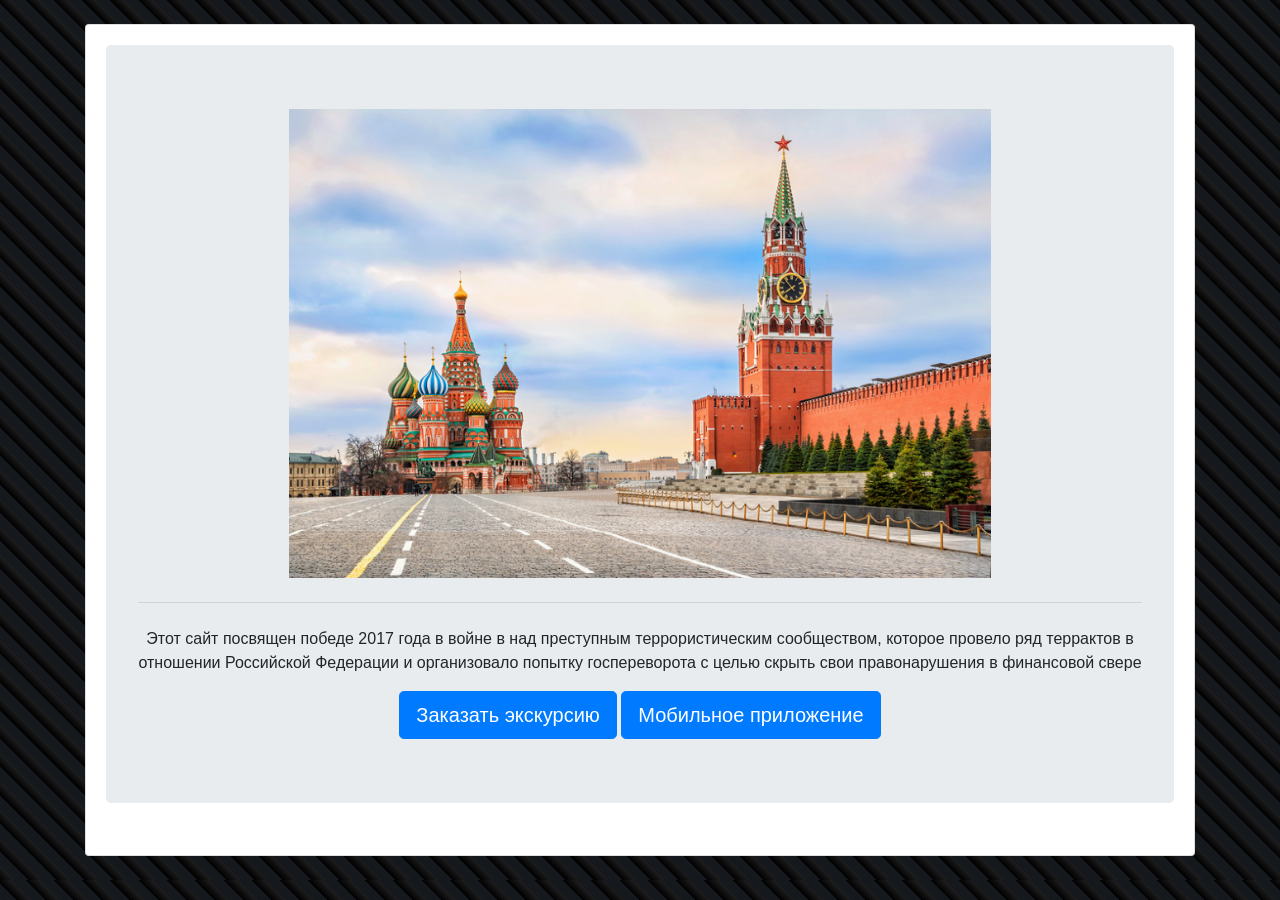
==== index.html @ d3153c94 "Initial commit Initial" ====
<!DOCTYPE html>
<html lang="ru">
    <head>
        <meta charset="UTF-8" />
        <title>Сайт - музей победы 2017 года</title>

        <!-- Icons -->

        <!-- Favicon -->
        <link rel="shortcut icon" href="./meta/favicon.ico" />

       

        <!-- Android Chrome -->
        <link rel="icon" type="image/png" sizes="192x192" href="./meta/android-icon-192x192.png" />
        <link rel="icon" type="image/png" sizes="32x32" href="./meta/favicon-32x32.png" />
        <link rel="icon" type="image/png" sizes="96x96" href="./meta/favicon-96x96.png" />
        <link rel="icon" type="image/png" sizes="16x16" href="./meta/favicon-16x16.png" />

        <!-- Square Windows tiles -->
        <meta name="msapplication-square70x70logo" content="./meta/ms-icon-70x70.png" />
        <meta name="msapplication-square144x144logo" content="./meta/ms-icon-144x144.png" />
        <meta name="msapplication-square150x150logo" content="./meta/ms-icon-150x150.png" />
        <meta name="msapplication-square310x310logo" content="./meta/ms-icon-310x310.png" />

        <!-- Rectangular Windows tile -->
        <meta name="msapplication-wide310x150logo" content="./meta/ms-icon-310x150.png" />

        <!-- Web App Manifest -->
        <link rel="manifest" href="./meta/site.webmanifest" />

        <!-- Windows tile theme color -->
        <meta name="msapplication-TileColor" content="#da532c" />
        <meta name="msapplication-TileImage" content="./meta/ms-icon-144x144.png" />
        <meta name="msapplication-config" content="./meta/browserconfig.config" />

        <!-- Android theme color -->
        <meta name="theme-color" content="#ffffff" />
        <link rel="mask-icon" href="./meta/safari-pinned-tab.svg" color="#ffa500" />

        <!-- END Icons -->

        <script async src="https://www.googletagmanager.com/gtag/js?id=UA-144023646-1"></script>
        <script>
            window.dataLayer = window.dataLayer || [];
            function gtag() {
                dataLayer.push(arguments);
            }
            gtag("js", new Date());
            gtag("config", "UA-144023646-1");
        </script>
        <meta property="og:title" content="Catch in 60 seconds project" />
        <meta property="og:image" content="https://repository-images.githubusercontent.com/194445383/571a9000-9cd0-11e9-9a72-2faf76647a01" />
        <link href="https://stackpath.bootstrapcdn.com/bootstrap/4.3.1/css/bootstrap.min.css" rel="stylesheet" integrity="sha384-ggOyR0iXCbMQv3Xipma34MD+dH/1fQ784/j6cY/iJTQUOhcWr7x9JvoRxT2MZw1T" crossorigin="anonymous" />

        <style>
            .jumbotron {
                text-align: center;
            }

            .logo {
                max-width: 70%;
            }

            body {
                background: repeating-linear-gradient(45deg, #000000, #1e1e1e 10px, #15191d 10px, #15191d 20px);
            }

            .card-text:nth-of-type(2)::before {
                display: inline-block;
                content: "Supported in:";
                margin-right: 0.5em;
            }

            .btn.btn-success {
                color: #ffffff;
                background-color: hotpink;
                border-color: hotpink;
            }

            .btn.btn-success:hover,
            .btn.btn-success:focus,
            .btn.btn-success:active,
            .btn.btn-success.active {
                color: #ffffff;
                background-color: deeppink;
                border-color: deeppink;
            }
        </style>
    </head>
    <body>
        <div class="container">
            <br />

            <div class="card">
                <div class="card-body">
                    <div class="jumbotron">
                        <img src="./meta/main_picture.jpg" alt="Сайт музей о победе 2017 года" class="logo" />
                        <hr class="my-4" />
                        <p>
                            Этот сайт посвящен победе 2017 года в войне в над преступным террористическим сообществом, которое провело
                            ряд террактов в отношении Российской Федерации и организовало попытку госпереворота с целью скрыть 
                            свои правонарушения в финансовой свере                            
                        </p>
                        <a class="btn btn-primary btn-lg" href="mailto:mike.yasnev@yandex.ru" role="button">Заказать экскурсию</a>
                        <a class="btn btn-primary btn-lg" href="https://github.com/Metroxe/one-html-page-challenge" role="button">Мобильное приложение</a>
                        
                    </div>
                    
                </div>
            </div>
        </div>
        <br />       
    </body>
</html>
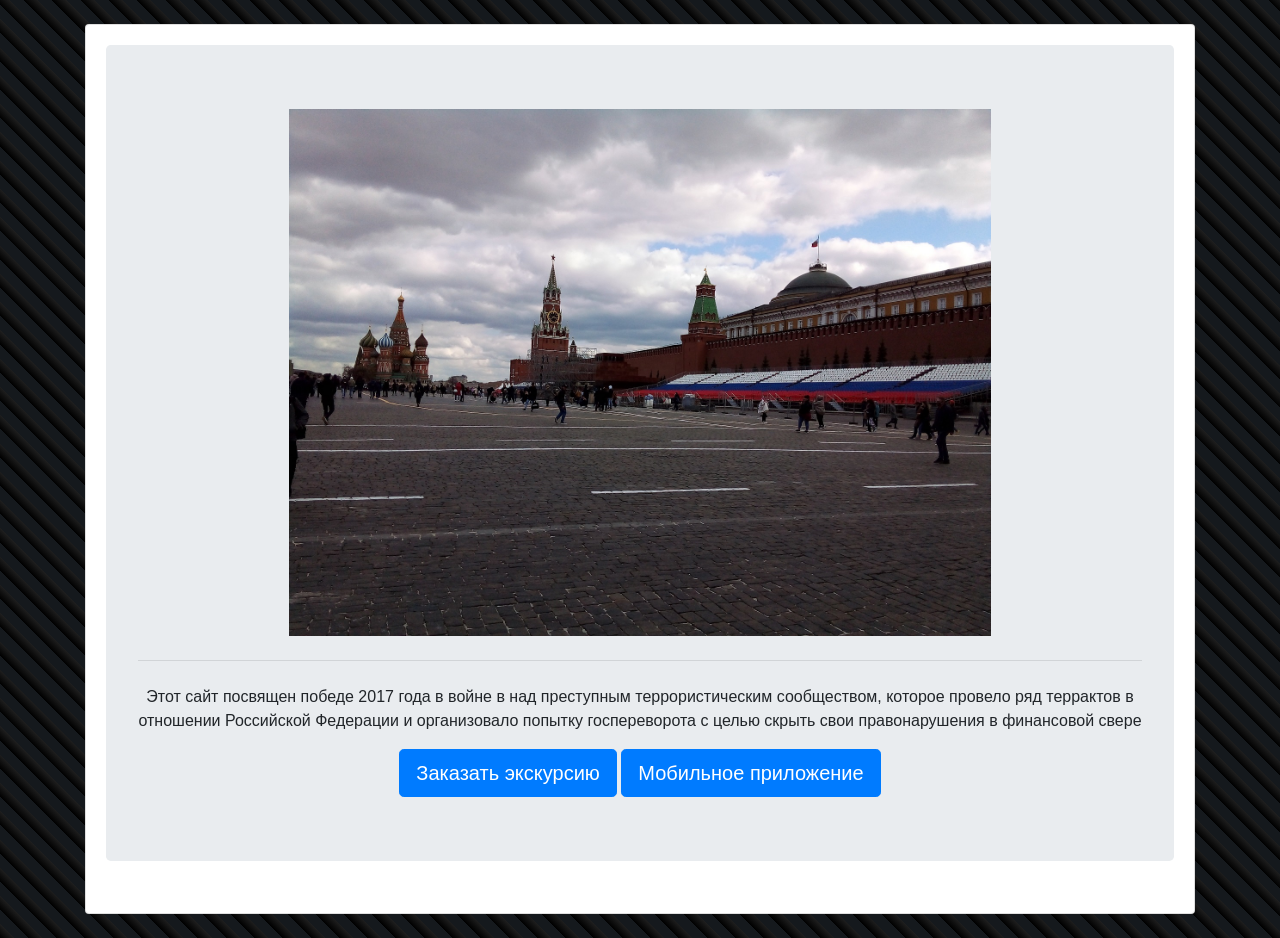
==== commit 930e1b9a: "main page" ====
--- a/index.html
+++ b/index.html
@@ -8,8 +8,6 @@
 
         <!-- Favicon -->
         <link rel="shortcut icon" href="./meta/favicon.ico" />
-
-       
 
         <!-- Android Chrome -->
         <link rel="icon" type="image/png" sizes="192x192" href="./meta/android-icon-192x192.png" />
@@ -95,7 +93,7 @@
             <div class="card">
                 <div class="card-body">
                     <div class="jumbotron">
-                        <img src="./meta/main_picture.jpg" alt="Сайт музей о победе 2017 года" class="logo" />
+                        <img src="./meta/main_photo_web.jpg" alt="Сайт музей о победе 2017 года" class="logo" />
                         <hr class="my-4" />
                         <p>
                             Этот сайт посвящен победе 2017 года в войне в над преступным террористическим сообществом, которое провело
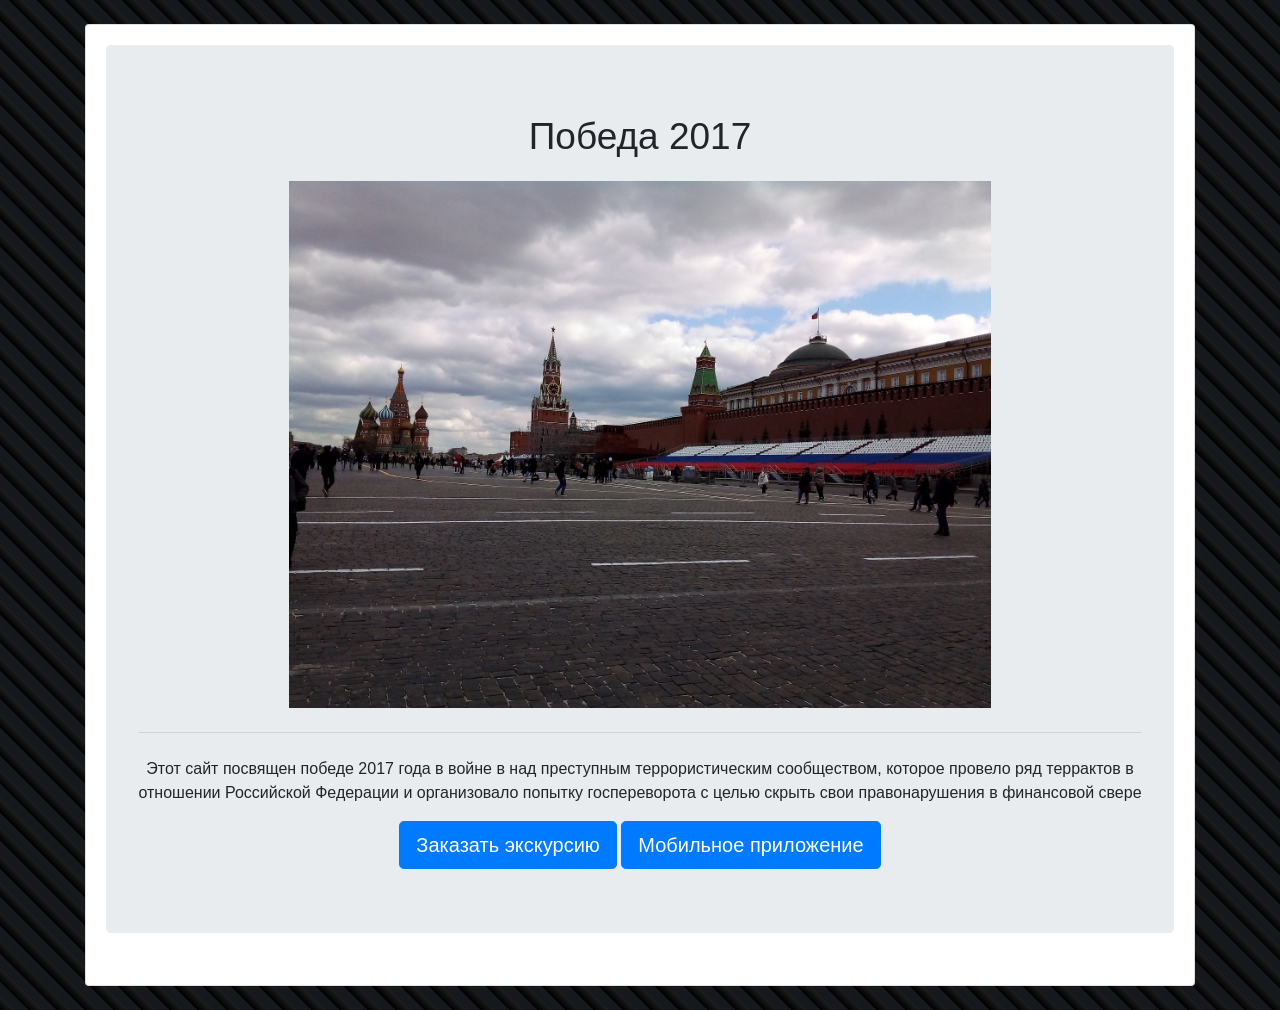
==== commit 88b1e986: "main page style update" ====
--- a/index.html
+++ b/index.html
@@ -56,6 +56,10 @@
                 text-align: center;
             }
 
+            .web_page_title {
+                font-size: 37px;
+            }
+
             .logo {
                 max-width: 70%;
             }
@@ -93,6 +97,9 @@
             <div class="card">
                 <div class="card-body">
                     <div class="jumbotron">
+                        <p class="web_page_title">
+                            Победа 2017                            
+                        </p>
                         <img src="./meta/main_photo_web.jpg" alt="Сайт музей о победе 2017 года" class="logo" />
                         <hr class="my-4" />
                         <p>
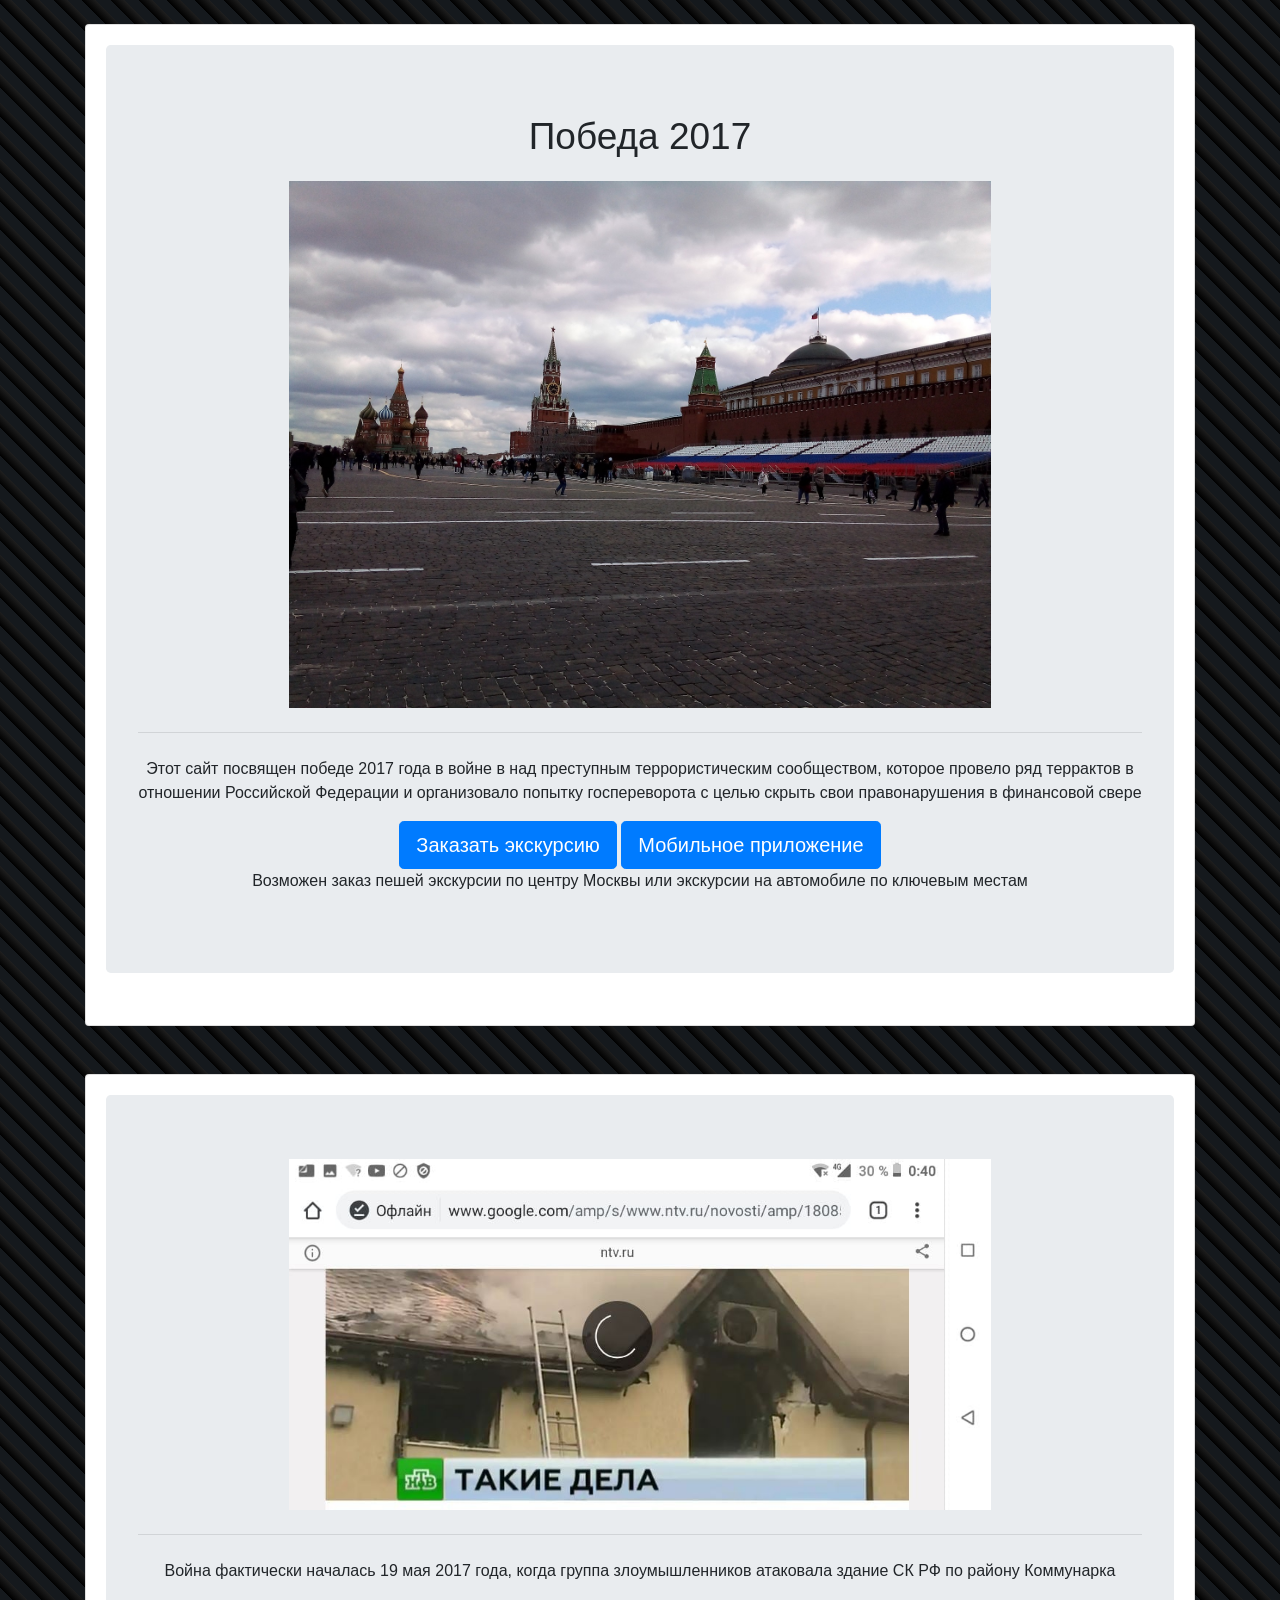
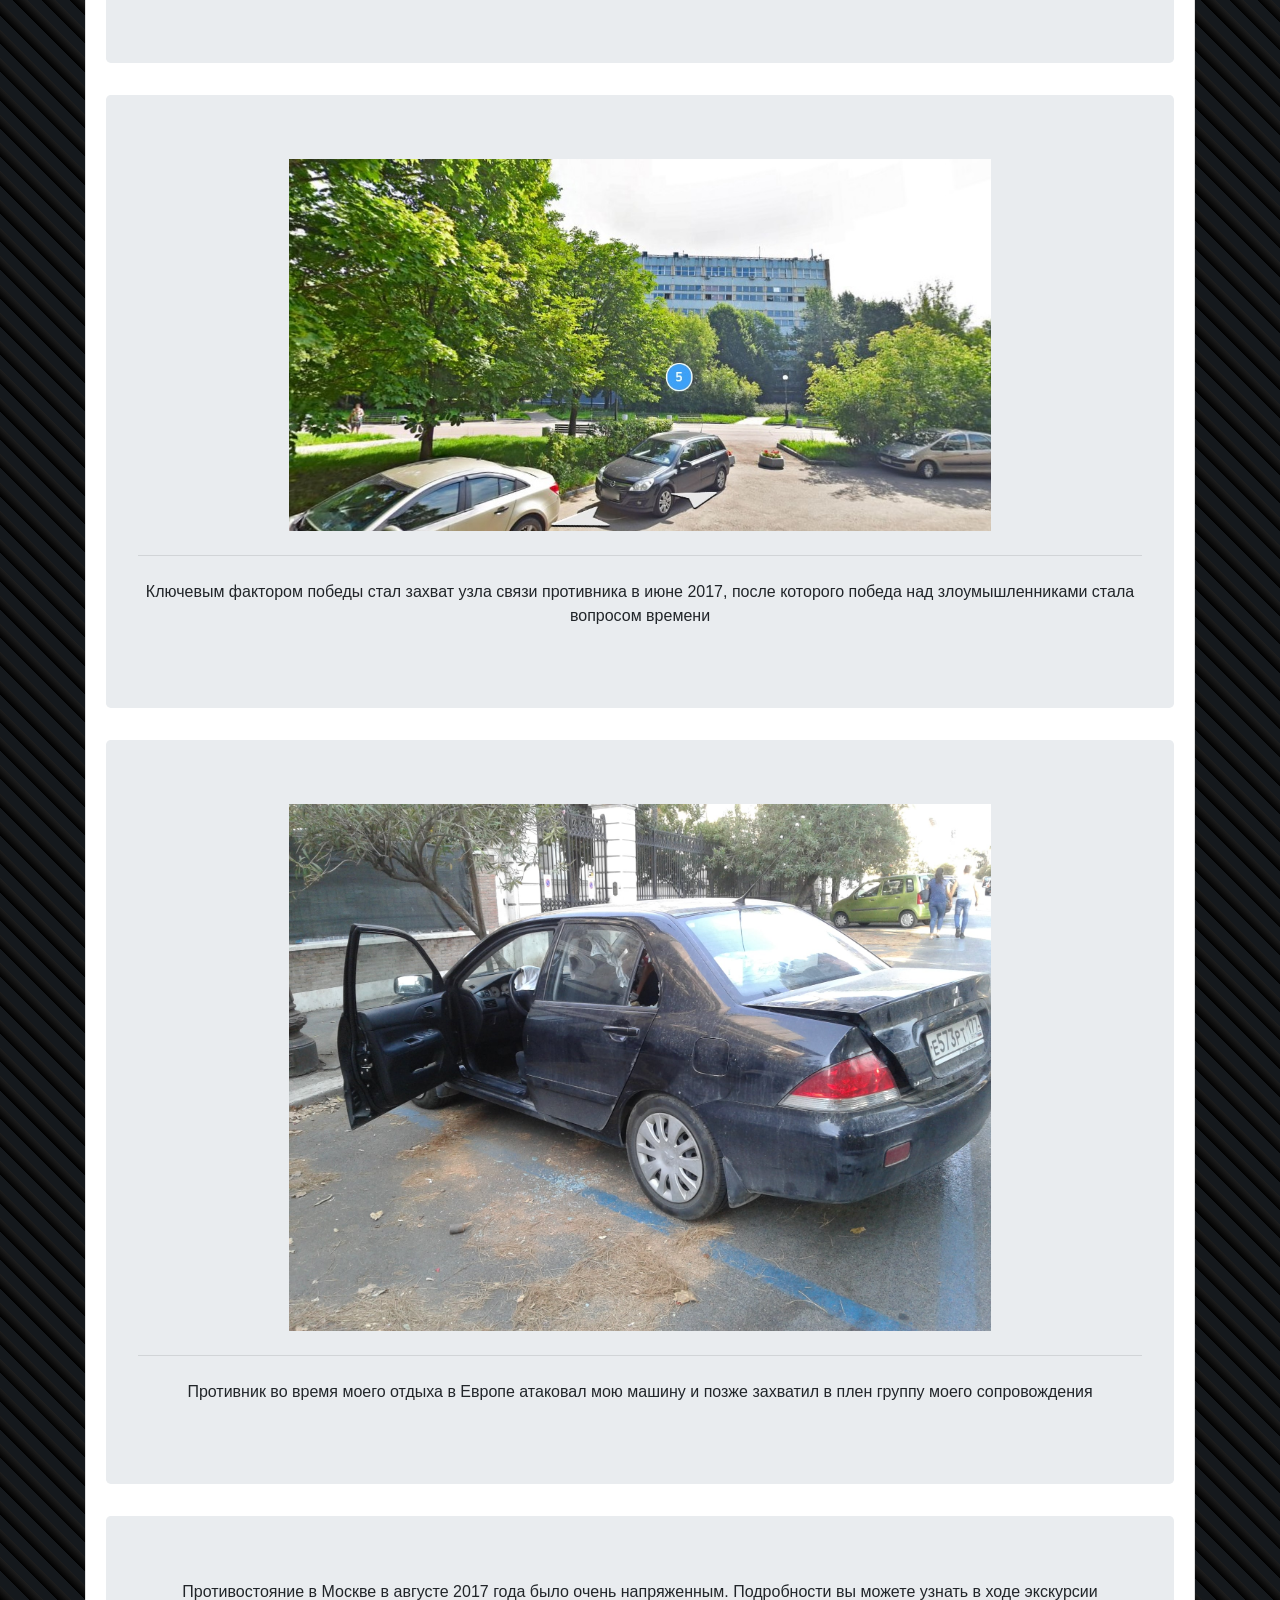
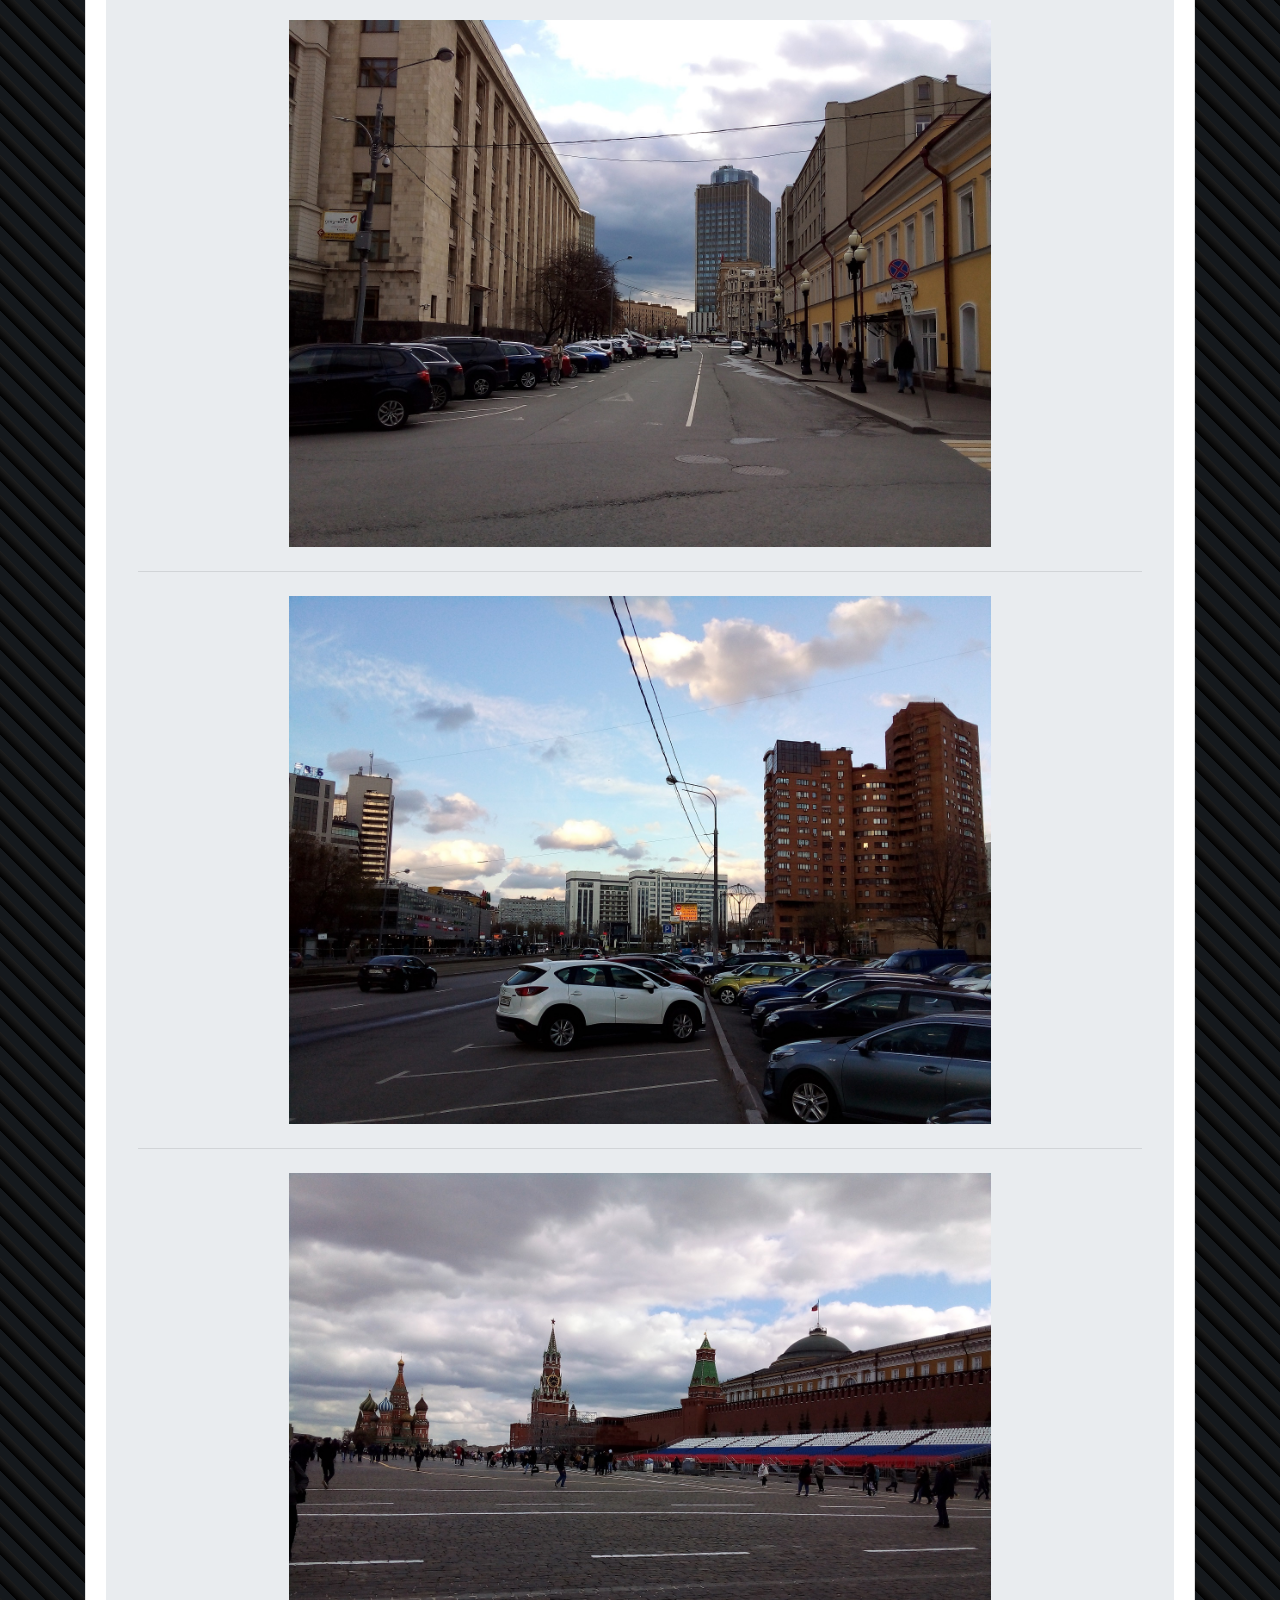
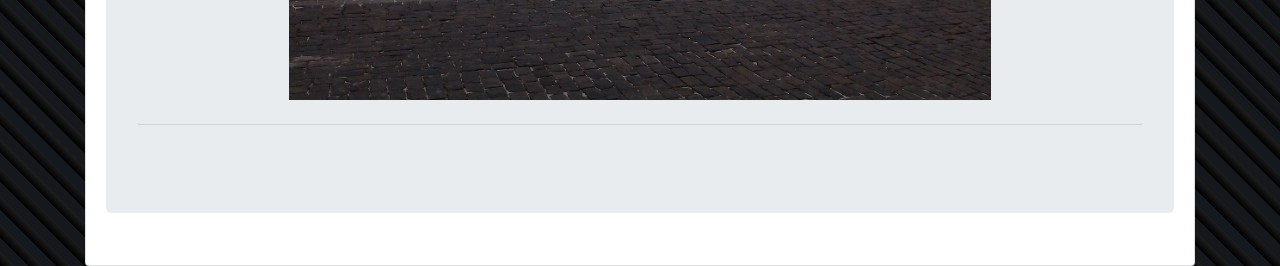
==== commit 4a0a14fc: "main build main build" ====
--- a/index.html
+++ b/index.html
@@ -109,12 +109,56 @@
                         </p>
                         <a class="btn btn-primary btn-lg" href="mailto:mike.yasnev@yandex.ru" role="button">Заказать экскурсию</a>
                         <a class="btn btn-primary btn-lg" href="https://github.com/Metroxe/one-html-page-challenge" role="button">Мобильное приложение</a>
-                        
+                        <p>
+                            Возможен заказ пешей экскурсии по центру Москвы или экскурсии на автомобиле по ключевым местам                           
+                        </p>
                     </div>
                     
                 </div>
             </div>
         </div>
-        <br />       
+        <br />     
+        <div class="container">
+            <br />
+            <div class="card">
+                <div class="card-body">
+                    <div class="jumbotron">                        
+                        <img src="./meta/kommunarka_photo.jpg" alt="Терракт в Коммунарке" class="logo" />
+                        <hr class="my-4" />
+                        <p>
+                            Война фактически началась 19 мая 2017 года, когда группа злоумышленников атаковала здание 
+                            СК РФ по району Коммунарка                            
+                        </p>                                 
+                    </div> 
+                    <div class="jumbotron">                        
+                        <img src="./meta/mgts_photo.jpg" alt="Захват узла связи противника" class="logo" />
+                        <hr class="my-4" />
+                        <p>
+                            Ключевым фактором победы стал захват узла связи противника в июне 2017, после которого победа
+                            над злоумышленниками стала вопросом времени                           
+                        </p>                                 
+                    </div> 
+                    <div class="jumbotron">                        
+                        <img src="./meta/car_photo.jpg" alt="Атака машины" class="logo" />
+                        <hr class="my-4" />
+                        <p>
+                            Противник во время моего отдыха в Европе атаковал мою машину и позже захватил в плен группу моего сопровождения
+                        </p>                                 
+                    </div>
+                    <div class="jumbotron">                        
+                        <p>
+                            Противостояние в Москве в августе 2017 года было очень напряженным. Подробности вы можете узнать в ходе экскурсии
+                        </p>
+                        <img src="./meta/mid_photo.jpg" alt="Москва 2017 МИД" class="logo" />
+                        <hr class="my-4" />
+                        <img src="./meta/prokuratura_photo.jpg" alt="Москва 2017 Прокуратура" class="logo" />
+                        <hr class="my-4" />
+                        <img src="./meta/pobeda_photo.jpg" alt="Москва 2017 Прокуратура" class="logo" />
+                        <hr class="my-4" />
+                                                         
+                    </div>                    
+                </div>
+            </div>
+        </div>  
     </body>
 </html>
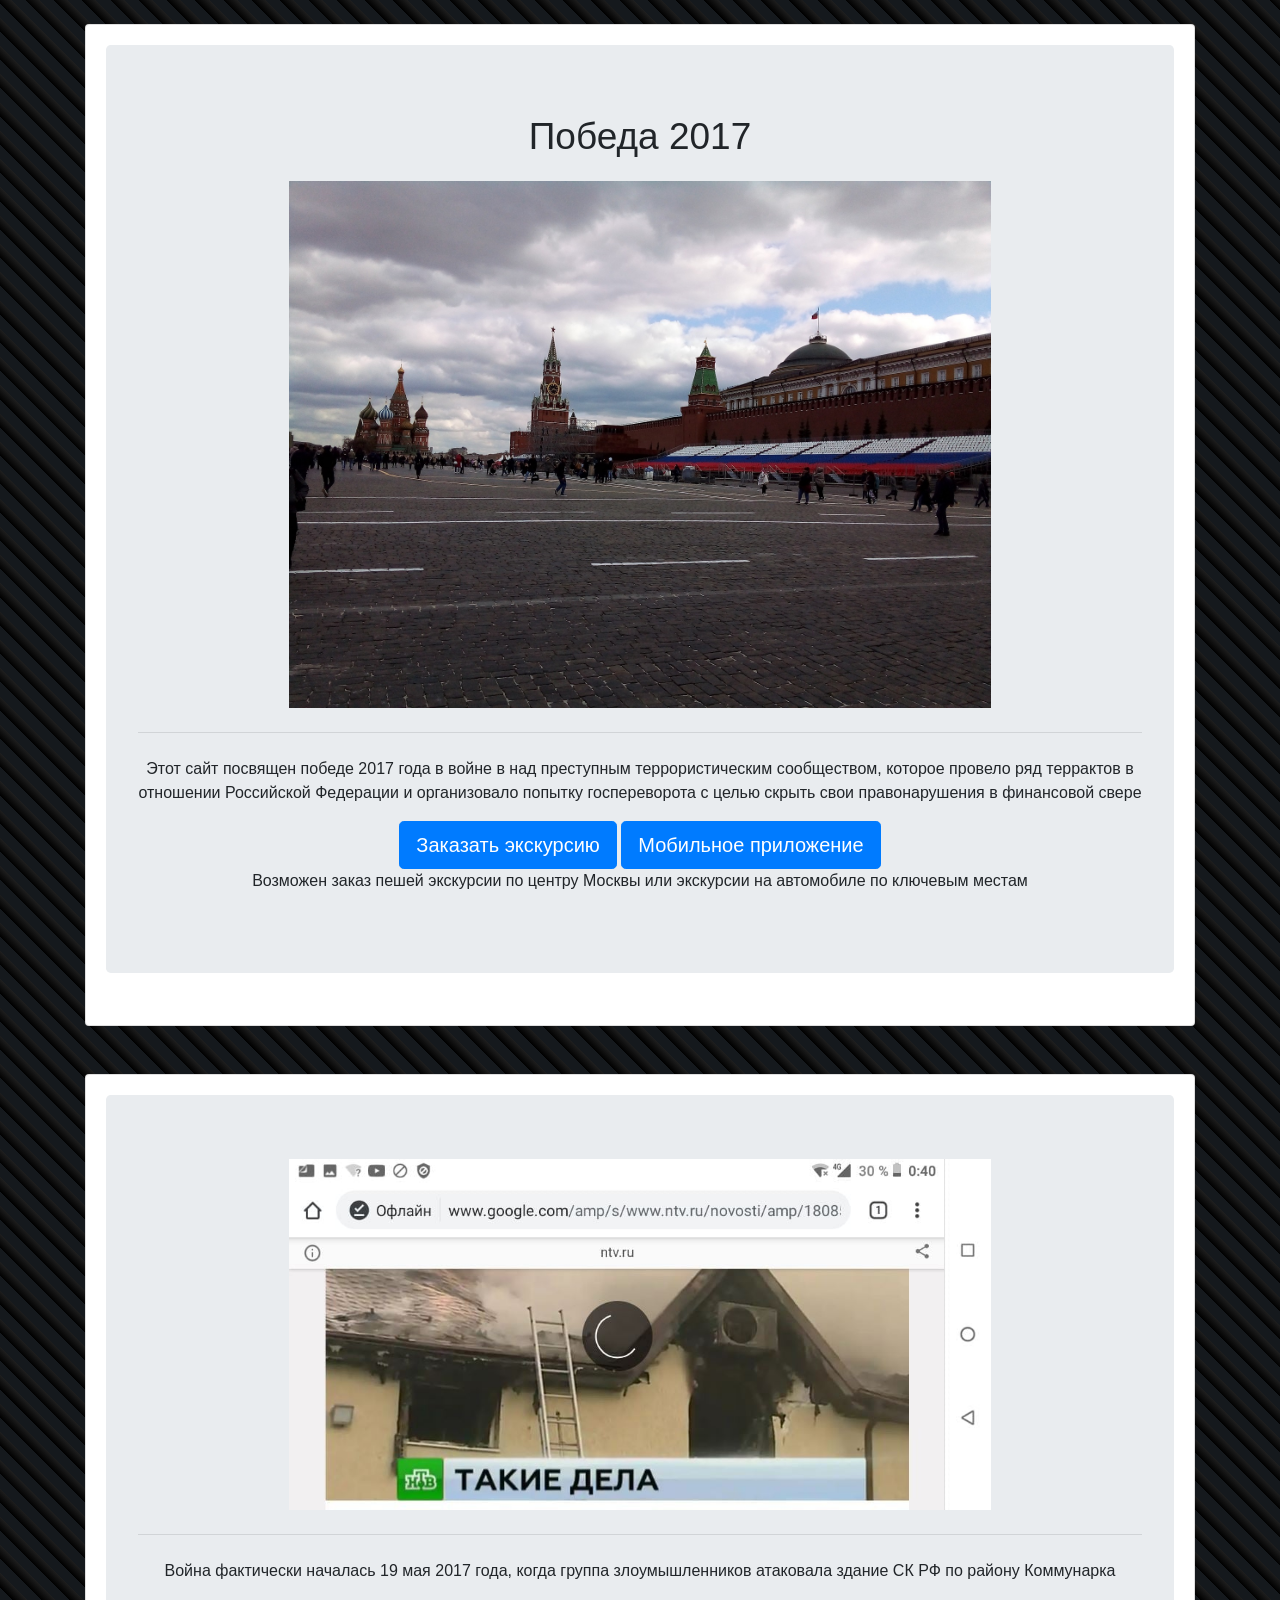
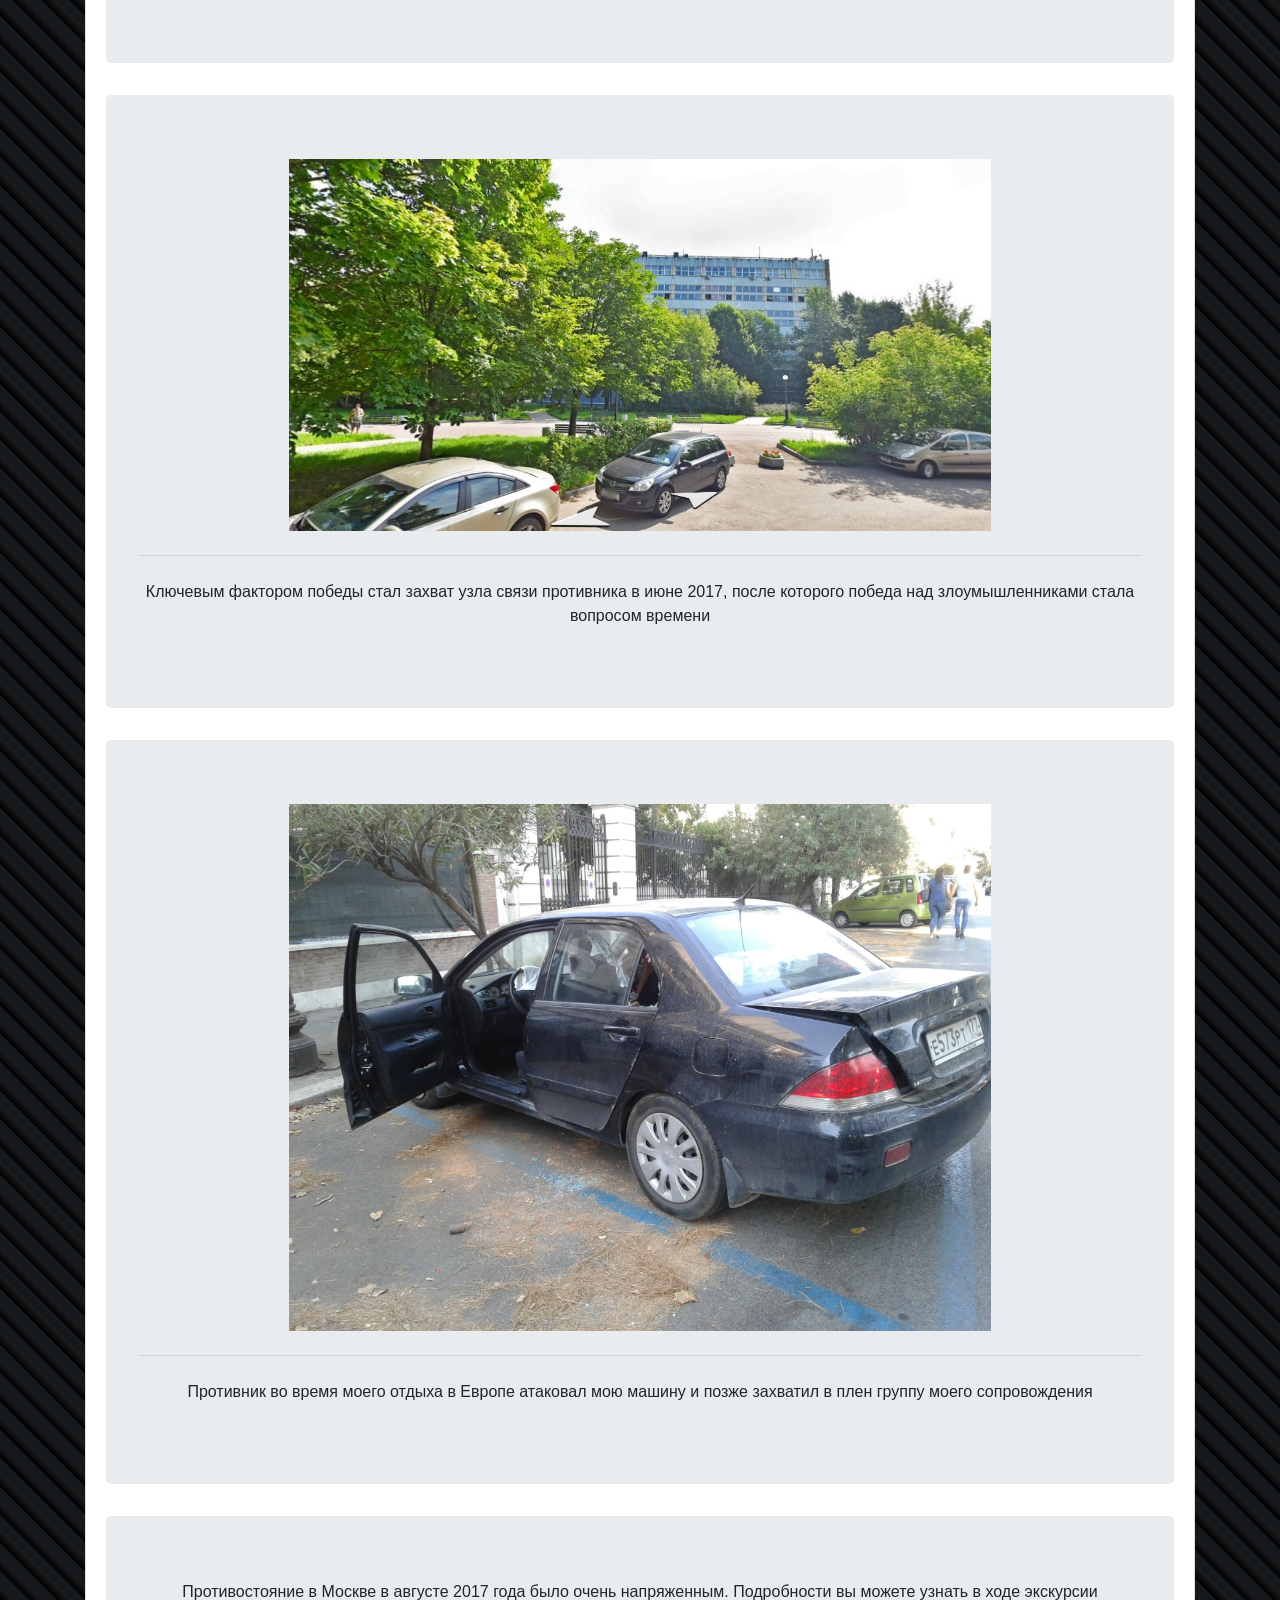
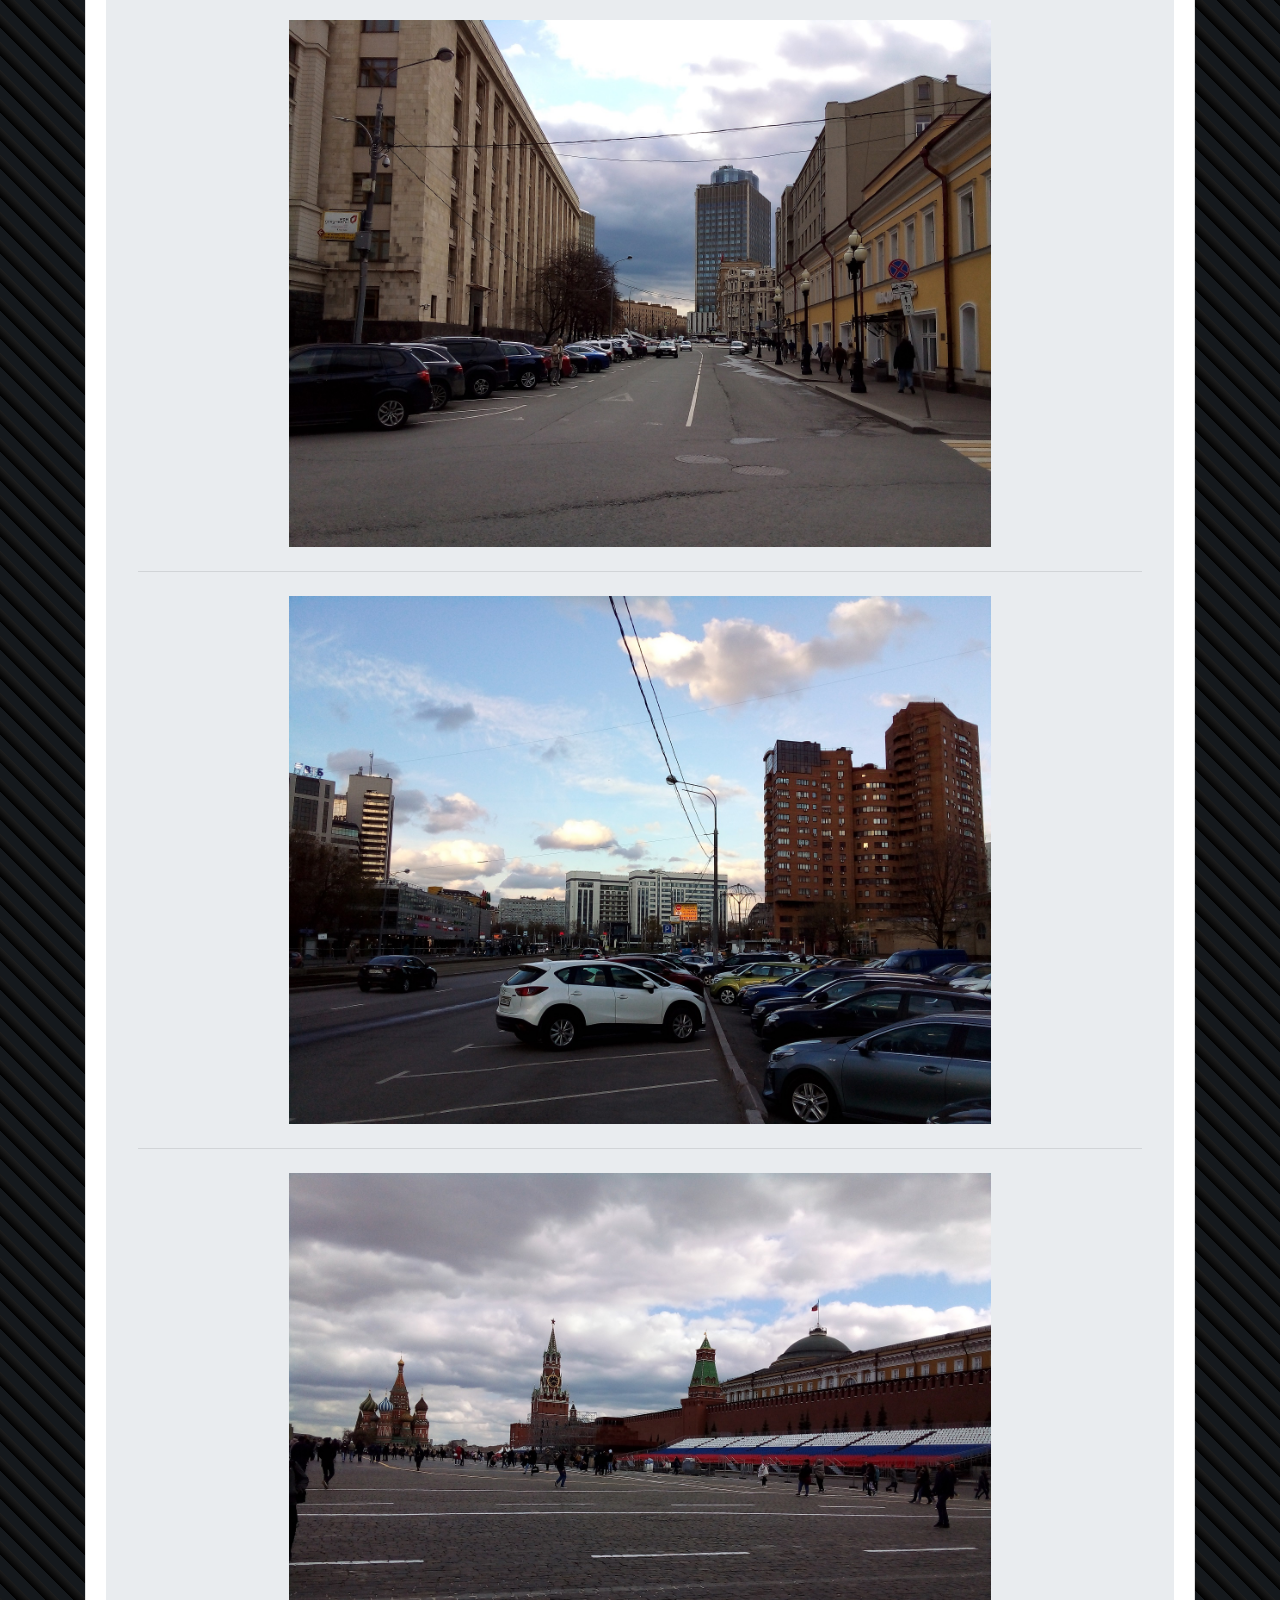
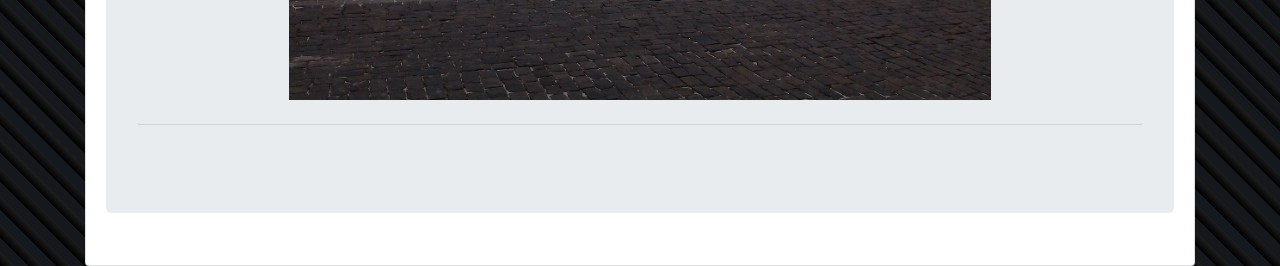
==== commit f4348cef: "yandex counter" ====
--- a/index.html
+++ b/index.html
@@ -89,6 +89,20 @@
                 border-color: deeppink;
             }
         </style>
+        <!-- Yandex.Metrika counter -->
+<script type="text/javascript" >
+    (function(m,e,t,r,i,k,a){m[i]=m[i]||function(){(m[i].a=m[i].a||[]).push(arguments)};
+    m[i].l=1*new Date();k=e.createElement(t),a=e.getElementsByTagName(t)[0],k.async=1,k.src=r,a.parentNode.insertBefore(k,a)})
+    (window, document, "script", "https://mc.yandex.ru/metrika/tag.js", "ym");
+ 
+    ym(76632192, "init", {
+         clickmap:true,
+         trackLinks:true,
+         accurateTrackBounce:true
+    });
+ </script>
+ <noscript><div><img src="https://mc.yandex.ru/watch/76632192" style="position:absolute; left:-9999px;" alt="" /></div></noscript>
+ <!-- /Yandex.Metrika counter -->
     </head>
     <body>
         <div class="container">
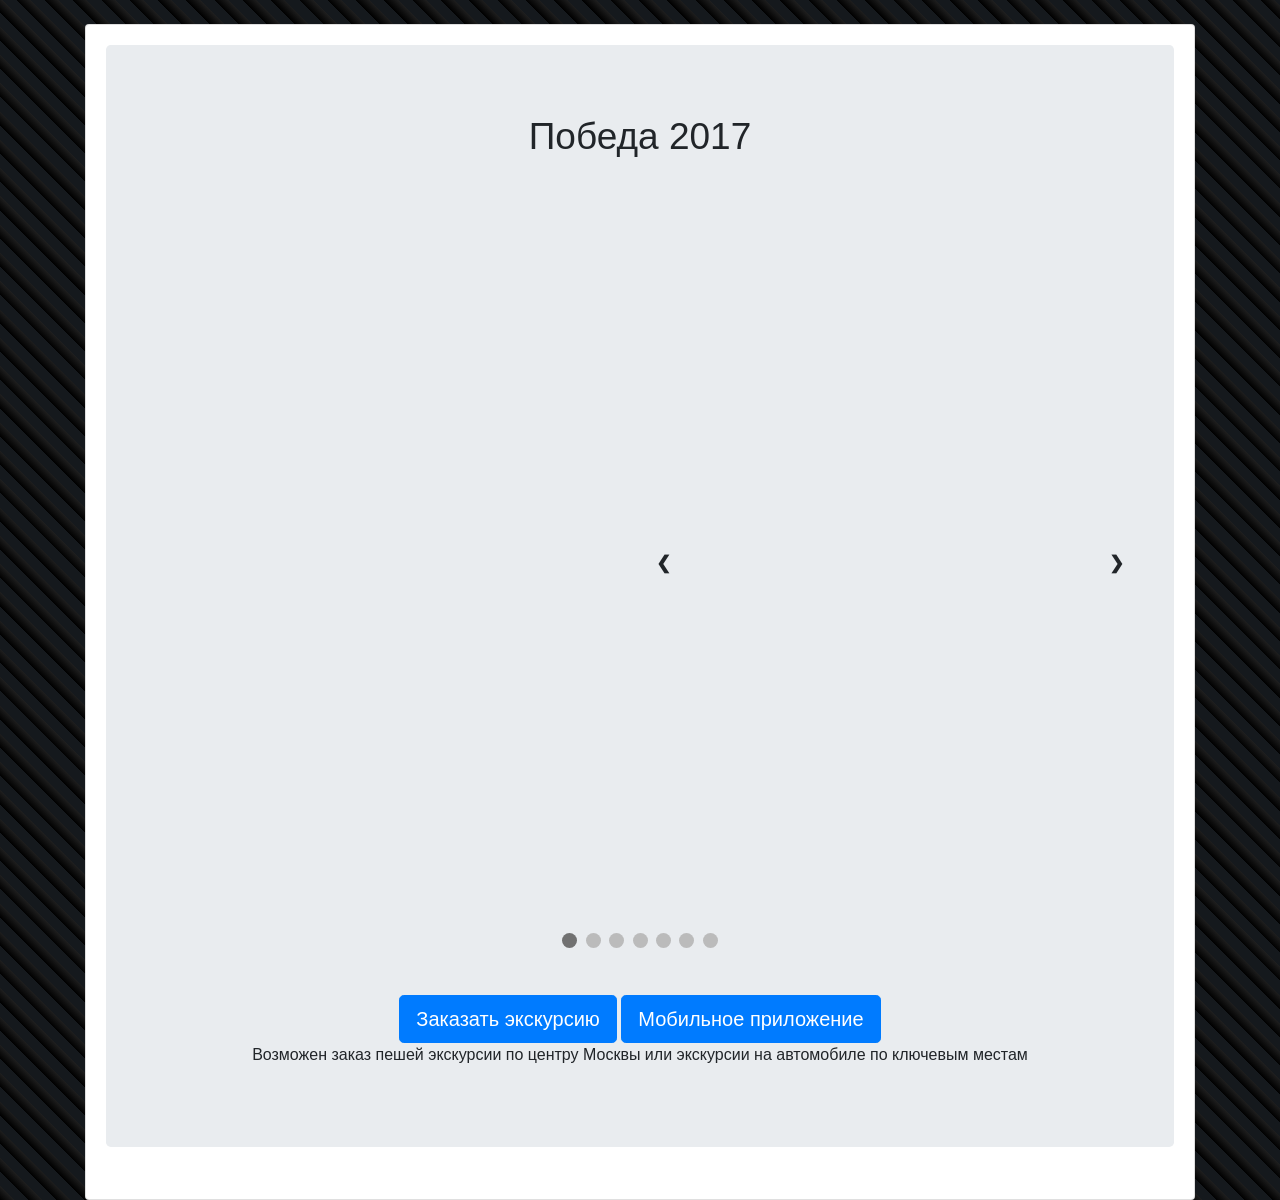
==== commit a265a61b: "slider" ====
--- a/index.html
+++ b/index.html
@@ -38,58 +38,7 @@
 
         <!-- END Icons -->
 
-        <script async src="https://www.googletagmanager.com/gtag/js?id=UA-144023646-1"></script>
-        <script>
-            window.dataLayer = window.dataLayer || [];
-            function gtag() {
-                dataLayer.push(arguments);
-            }
-            gtag("js", new Date());
-            gtag("config", "UA-144023646-1");
-        </script>
-        <meta property="og:title" content="Catch in 60 seconds project" />
-        <meta property="og:image" content="https://repository-images.githubusercontent.com/194445383/571a9000-9cd0-11e9-9a72-2faf76647a01" />
-        <link href="https://stackpath.bootstrapcdn.com/bootstrap/4.3.1/css/bootstrap.min.css" rel="stylesheet" integrity="sha384-ggOyR0iXCbMQv3Xipma34MD+dH/1fQ784/j6cY/iJTQUOhcWr7x9JvoRxT2MZw1T" crossorigin="anonymous" />
-
-        <style>
-            .jumbotron {
-                text-align: center;
-            }
-
-            .web_page_title {
-                font-size: 37px;
-            }
-
-            .logo {
-                max-width: 70%;
-            }
-
-            body {
-                background: repeating-linear-gradient(45deg, #000000, #1e1e1e 10px, #15191d 10px, #15191d 20px);
-            }
-
-            .card-text:nth-of-type(2)::before {
-                display: inline-block;
-                content: "Supported in:";
-                margin-right: 0.5em;
-            }
-
-            .btn.btn-success {
-                color: #ffffff;
-                background-color: hotpink;
-                border-color: hotpink;
-            }
-
-            .btn.btn-success:hover,
-            .btn.btn-success:focus,
-            .btn.btn-success:active,
-            .btn.btn-success.active {
-                color: #ffffff;
-                background-color: deeppink;
-                border-color: deeppink;
-            }
-        </style>
-        <!-- Yandex.Metrika counter -->
+<!-- Yandex.Metrika counter -->
 <script type="text/javascript" >
     (function(m,e,t,r,i,k,a){m[i]=m[i]||function(){(m[i].a=m[i].a||[]).push(arguments)};
     m[i].l=1*new Date();k=e.createElement(t),a=e.getElementsByTagName(t)[0],k.async=1,k.src=r,a.parentNode.insertBefore(k,a)})
@@ -103,8 +52,192 @@
  </script>
  <noscript><div><img src="https://mc.yandex.ru/watch/76632192" style="position:absolute; left:-9999px;" alt="" /></div></noscript>
  <!-- /Yandex.Metrika counter -->
+
+
+        <script async src="https://www.googletagmanager.com/gtag/js?id=UA-144023646-1"></script>
+        <script>
+            window.dataLayer = window.dataLayer || [];
+            function gtag() {
+                dataLayer.push(arguments);
+            }
+            gtag("js", new Date());
+            gtag("config", "UA-144023646-1");
+        </script>
+
+        <script>
+            var slideIndex = 1;
+           // showSlides(slideIndex);
+
+            // Next/previous controls
+            function plusSlides(n) {
+                showSlides(slideIndex += n);
+            }
+
+            // Thumbnail image controls
+            function currentSlide(n) {
+                showSlides(slideIndex = n);
+            }
+
+            function showSlides(n) {
+                var i;
+                var slides = document.getElementsByClassName("mySlides");
+                var dots = document.getElementsByClassName("dot");
+                if (n > slides.length) {slideIndex = 1}
+                if (n < 1) {slideIndex = slides.length}
+                for (i = 0; i < slides.length; i++) {
+                    slides[i].style.display = "none";
+                }
+                for (i = 0; i < dots.length; i++) {
+                    dots[i].className = dots[i].className.replace(" active", "");
+                }
+                slides[slideIndex-1].style.display = "block";
+                dots[slideIndex-1].className += " active";
+            }
+        </script>
+
+
+        <meta property="og:title" content="Победа 2017" />
+        <meta property="og:image" content="https://repository-images.githubusercontent.com/194445383/571a9000-9cd0-11e9-9a72-2faf76647a01" />
+        <link href="https://stackpath.bootstrapcdn.com/bootstrap/4.3.1/css/bootstrap.min.css" rel="stylesheet" integrity="sha384-ggOyR0iXCbMQv3Xipma34MD+dH/1fQ784/j6cY/iJTQUOhcWr7x9JvoRxT2MZw1T" crossorigin="anonymous" />
+
+        <style>
+            .jumbotron {
+                text-align: center;
+            }
+
+            .web_page_title {
+                font-size: 37px;
+            }
+
+            .logo {
+                max-width: 70%;
+            }
+
+            body {
+                background: repeating-linear-gradient(45deg, #000000, #1e1e1e 10px, #15191d 10px, #15191d 20px);
+            }
+
+            .card-text:nth-of-type(2)::before {
+                display: inline-block;
+                content: "Supported in:";
+                margin-right: 0.5em;
+            }
+
+            .btn.btn-success {
+                color: #ffffff;
+                background-color: hotpink;
+                border-color: hotpink;
+            }
+
+            .btn.btn-success:hover,
+            .btn.btn-success:focus,
+            .btn.btn-success:active,
+            .btn.btn-success.active {
+                color: #ffffff;
+                background-color: deeppink;
+                border-color: deeppink;
+            }
+
+            * {box-sizing:border-box}
+
+            /* Slideshow container */
+            .slideshow-container {
+                max-width: 1000px;
+                position: relative;
+                margin: auto;
+            }
+
+            /* Hide the images by default */
+            .mySlides {
+                display: none;
+            }
+
+            /* Next & previous buttons */
+            .prev, .next {
+                cursor: pointer;
+                position: absolute;
+                top: 50%;
+                width: auto;
+                margin-top: -22px;
+                padding: 16px;
+                color: white;
+                font-weight: bold;
+                font-size: 18px;
+                transition: 0.6s ease;
+                border-radius: 0 3px 3px 0;
+                user-select: none;
+            }
+
+            /* Position the "next button" to the right */
+            .next {
+                right: 0;
+                border-radius: 3px 0 0 3px;
+            }
+
+            /* On hover, add a black background color with a little bit see-through */
+            .prev:hover, .next:hover {
+                background-color: rgba(0,0,0,0.8);
+            }
+
+            /* Caption text */
+            .text {
+                color: #f2f2f2;
+                font-size: 15px;
+                padding: 8px 12px;
+                position: absolute;
+                bottom: 8px;
+                width: 100%;
+                text-align: center;
+            }
+
+            /* Number text (1/3 etc) */
+            .numbertext {
+                color: #f2f2f2;
+                font-size: 12px;
+                padding: 8px 12px;
+                position: absolute;
+                top: 0;
+            }
+
+            /* The dots/bullets/indicators */
+            .dot {
+                cursor: pointer;
+                height: 15px;
+                width: 15px;
+                margin: 0 2px;
+                background-color: #bbb;
+                border-radius: 50%;
+                display: inline-block;
+                transition: background-color 0.6s ease;
+            }
+
+            .active, .dot:hover {
+                background-color: #717171;
+            }
+
+            /* Fading animation */
+            .fade {
+                -webkit-animation-name: fade;
+                -webkit-animation-duration: 1.5s;
+                animation-name: fade;
+                animation-duration: 1.5s;
+            }
+
+            @-webkit-keyframes fade {
+                from {opacity: .4}
+                to {opacity: 1}
+            }
+
+            @keyframes fade {
+                from {opacity: .4}
+                to {opacity: 1}
+            }
+
+
+        </style>
+        
     </head>
-    <body>
+    <body onload="showSlides(1);">
         <div class="container">
             <br />
 
@@ -114,12 +247,74 @@
                         <p class="web_page_title">
                             Победа 2017                            
                         </p>
-                        <img src="./meta/main_photo_web.jpg" alt="Сайт музей о победе 2017 года" class="logo" />
-                        <hr class="my-4" />
+                        
+                        <!-- Slideshow container -->
+                        <div class="slideshow-container">
+
+                            <!-- Full-width images with number and caption text -->
+                            <div class="mySlides fade">
+                                <div class="numbertext">1 / 7</div>
+                                <img src="./meta/main_photo_web.jpg" style="width:100%"/>
+                                <div class="text">Этот сайт посвящен победе 2017 года в войне в над преступным террористическим сообществом, которое провело
+                                    ряд террактов в отношении Российской Федерации и организовало попытку госпереворота с целью скрыть 
+                                    свои правонарушения в финансовой сфере</div>
+                            </div>
+
+                            <div class="mySlides fade">
+                                <div class="numbertext">2 / 7</div>
+                                <img src="./meta/kommunarka_photo.jpg" style="width:100%"/>
+                                <div class="text">Война фактически началась 19 мая 2017 года, когда группа злоумышленников атаковала здание 
+                                    СК РФ по району Коммунарка</div>
+                            </div>
+
+                            <div class="mySlides fade">
+                                <div class="numbertext">3 / 7</div>
+                                <img src="./meta/mgts_photo.jpg" style="width:100%"/>
+                                <div class="text">Ключевым фактором победы стал захват узла связи противника в июне 2017, после которого победа
+                                    над злоумышленниками стала вопросом времени </div>
+                            </div>
+
+                            <div class="mySlides fade">
+                                <div class="numbertext">4 / 7</div>
+                                <img src="./meta/car_photo.jpg" style="width:100%"/>
+                                <div class="text">Противник во время моего отдыха в Европе атаковал мою машину и позже захватил в плен группу моего сопровождения</div>
+                            </div>
+
+                            <div class="mySlides fade">
+                                <div class="numbertext">5 / 7</div>
+                                <img src="./meta/mid_photo.jpg" style="width:100%"/>
+                                <div class="text">Противостояние в Москве в августе 2017 года было очень напряженным</div>
+                            </div>
+
+                            <div class="mySlides fade">
+                                <div class="numbertext">6 / 7</div>
+                                <img src="./meta/prokuratura_photo.jpg" style="width:100%"/>
+                                <div class="text">Хотя в отличие от 1993 года противостояние было практически незаметно для обычных горожан</div>
+                            </div>
+
+                            <div class="mySlides fade">
+                                <div class="numbertext">7 / 7</div>
+                                <img src="./meta/pobeda_photo.jpg" style="width:100%"/>
+                                <div class="text">В начале сентября 2017 года была одержана Победа. Остатки армии повстанцев ловили еще до конца года</div>
+                            </div>
+                        
+                            <!-- Next and previous buttons -->
+                            <a class="prev" onclick="plusSlides(-1)">&#10094;</a>
+                            <a class="next" onclick="plusSlides(1)">&#10095;</a>
+                        </div>
+                        <!-- The dots/circles -->
+                        <div style="text-align:center">
+                            <span class="dot" onclick="currentSlide(1)"></span>
+                            <span class="dot" onclick="currentSlide(2)"></span>
+                            <span class="dot" onclick="currentSlide(3)"></span>
+                            <span class="dot" onclick="currentSlide(4)"></span>
+                            <span class="dot" onclick="currentSlide(5)"></span>
+                            <span class="dot" onclick="currentSlide(6)"></span>
+                            <span class="dot" onclick="currentSlide(7)"></span>
+                        </div>
+
                         <p>
-                            Этот сайт посвящен победе 2017 года в войне в над преступным террористическим сообществом, которое провело
-                            ряд террактов в отношении Российской Федерации и организовало попытку госпереворота с целью скрыть 
-                            свои правонарушения в финансовой свере                            
+                            &nbsp;                            
                         </p>
                         <a class="btn btn-primary btn-lg" href="mailto:mike.yasnev@yandex.ru" role="button">Заказать экскурсию</a>
                         <a class="btn btn-primary btn-lg" href="https://github.com/Metroxe/one-html-page-challenge" role="button">Мобильное приложение</a>
@@ -131,48 +326,6 @@
                 </div>
             </div>
         </div>
-        <br />     
-        <div class="container">
-            <br />
-            <div class="card">
-                <div class="card-body">
-                    <div class="jumbotron">                        
-                        <img src="./meta/kommunarka_photo.jpg" alt="Терракт в Коммунарке" class="logo" />
-                        <hr class="my-4" />
-                        <p>
-                            Война фактически началась 19 мая 2017 года, когда группа злоумышленников атаковала здание 
-                            СК РФ по району Коммунарка                            
-                        </p>                                 
-                    </div> 
-                    <div class="jumbotron">                        
-                        <img src="./meta/mgts_photo.jpg" alt="Захват узла связи противника" class="logo" />
-                        <hr class="my-4" />
-                        <p>
-                            Ключевым фактором победы стал захват узла связи противника в июне 2017, после которого победа
-                            над злоумышленниками стала вопросом времени                           
-                        </p>                                 
-                    </div> 
-                    <div class="jumbotron">                        
-                        <img src="./meta/car_photo.jpg" alt="Атака машины" class="logo" />
-                        <hr class="my-4" />
-                        <p>
-                            Противник во время моего отдыха в Европе атаковал мою машину и позже захватил в плен группу моего сопровождения
-                        </p>                                 
-                    </div>
-                    <div class="jumbotron">                        
-                        <p>
-                            Противостояние в Москве в августе 2017 года было очень напряженным. Подробности вы можете узнать в ходе экскурсии
-                        </p>
-                        <img src="./meta/mid_photo.jpg" alt="Москва 2017 МИД" class="logo" />
-                        <hr class="my-4" />
-                        <img src="./meta/prokuratura_photo.jpg" alt="Москва 2017 Прокуратура" class="logo" />
-                        <hr class="my-4" />
-                        <img src="./meta/pobeda_photo.jpg" alt="Москва 2017 Прокуратура" class="logo" />
-                        <hr class="my-4" />
-                                                         
-                    </div>                    
-                </div>
-            </div>
-        </div>  
+        
     </body>
 </html>
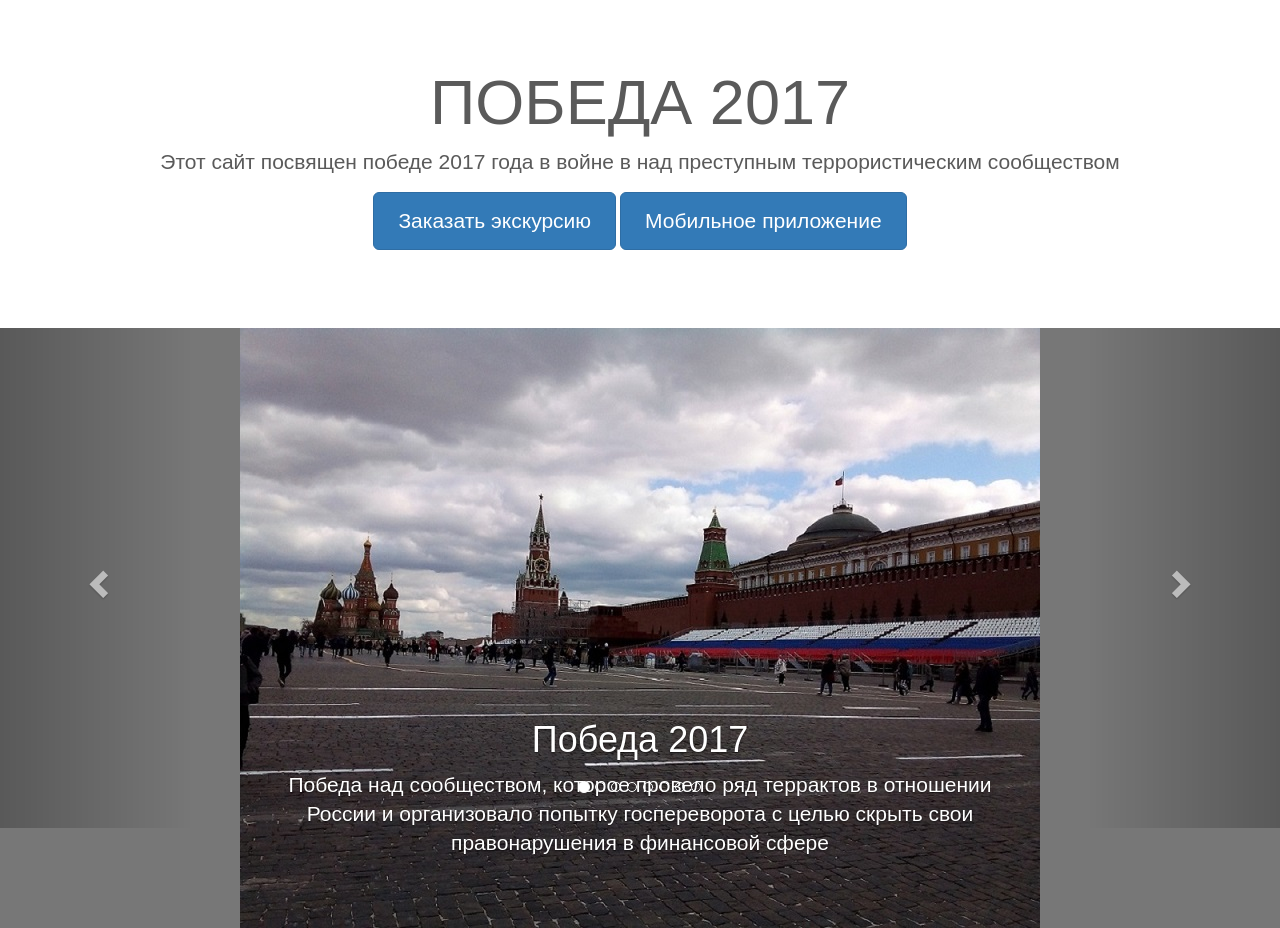
==== commit d03522f2: "index page" ====
--- a/index.html
+++ b/index.html
@@ -1,331 +1,146 @@
 <!DOCTYPE html>
-<html lang="ru">
-    <head>
-        <meta charset="UTF-8" />
-        <title>Сайт - музей победы 2017 года</title>
+<html lang="en">
+  <head>
+    <meta charset="utf-8">
+    <meta http-equiv="X-UA-Compatible" content="IE=edge">
+    <meta name="viewport" content="width=device-width, initial-scale=1">
+    <!-- The above 3 meta tags *must* come first in the head; any other head content must come *after* these tags -->
+    <meta name="description" content="">
+    <meta name="author" content="">
+    <link rel="icon" href="./meta/favicon.ico">
 
-        <!-- Icons -->
+    <title>Сайт - музей победы 2017 года</title>
 
-        <!-- Favicon -->
-        <link rel="shortcut icon" href="./meta/favicon.ico" />
+    <!-- Bootstrap core CSS -->
+    <link href="./dist/css/bootstrap.min.css" rel="stylesheet">
 
-        <!-- Android Chrome -->
-        <link rel="icon" type="image/png" sizes="192x192" href="./meta/android-icon-192x192.png" />
-        <link rel="icon" type="image/png" sizes="32x32" href="./meta/favicon-32x32.png" />
-        <link rel="icon" type="image/png" sizes="96x96" href="./meta/favicon-96x96.png" />
-        <link rel="icon" type="image/png" sizes="16x16" href="./meta/favicon-16x16.png" />
+    <!-- IE10 viewport hack for Surface/desktop Windows 8 bug -->
+    <link href="./assets/css/ie10-viewport-bug-workaround.css" rel="stylesheet">
 
-        <!-- Square Windows tiles -->
-        <meta name="msapplication-square70x70logo" content="./meta/ms-icon-70x70.png" />
-        <meta name="msapplication-square144x144logo" content="./meta/ms-icon-144x144.png" />
-        <meta name="msapplication-square150x150logo" content="./meta/ms-icon-150x150.png" />
-        <meta name="msapplication-square310x310logo" content="./meta/ms-icon-310x310.png" />
+    <!-- Just for debugging purposes. Don't actually copy these 2 lines! -->
+    <!--[if lt IE 9]><script src="../../assets/js/ie8-responsive-file-warning.js"></script><![endif]-->
+    <script src="./assets/js/ie-emulation-modes-warning.js"></script>
 
-        <!-- Rectangular Windows tile -->
-        <meta name="msapplication-wide310x150logo" content="./meta/ms-icon-310x150.png" />
+    <!-- HTML5 shim and Respond.js for IE8 support of HTML5 elements and media queries -->
+    <!--[if lt IE 9]>
+      <script src="https://oss.maxcdn.com/html5shiv/3.7.3/html5shiv.min.js"></script>
+      <script src="https://oss.maxcdn.com/respond/1.4.2/respond.min.js"></script>
+    <![endif]-->
 
-        <!-- Web App Manifest -->
-        <link rel="manifest" href="./meta/site.webmanifest" />
+    <!-- Custom styles for this template -->
+    <link href="carousel.css" rel="stylesheet">
 
-        <!-- Windows tile theme color -->
-        <meta name="msapplication-TileColor" content="#da532c" />
-        <meta name="msapplication-TileImage" content="./meta/ms-icon-144x144.png" />
-        <meta name="msapplication-config" content="./meta/browserconfig.config" />
+    <!-- Yandex.Metrika counter -->
+<script type="text/javascript" >
+  (function(m,e,t,r,i,k,a){m[i]=m[i]||function(){(m[i].a=m[i].a||[]).push(arguments)};
+  m[i].l=1*new Date();k=e.createElement(t),a=e.getElementsByTagName(t)[0],k.async=1,k.src=r,a.parentNode.insertBefore(k,a)})
+  (window, document, "script", "https://mc.yandex.ru/metrika/tag.js", "ym");
 
-        <!-- Android theme color -->
-        <meta name="theme-color" content="#ffffff" />
-        <link rel="mask-icon" href="./meta/safari-pinned-tab.svg" color="#ffa500" />
-
-        <!-- END Icons -->
-
-<!-- Yandex.Metrika counter -->
-<script type="text/javascript" >
-    (function(m,e,t,r,i,k,a){m[i]=m[i]||function(){(m[i].a=m[i].a||[]).push(arguments)};
-    m[i].l=1*new Date();k=e.createElement(t),a=e.getElementsByTagName(t)[0],k.async=1,k.src=r,a.parentNode.insertBefore(k,a)})
-    (window, document, "script", "https://mc.yandex.ru/metrika/tag.js", "ym");
- 
-    ym(76632192, "init", {
-         clickmap:true,
-         trackLinks:true,
-         accurateTrackBounce:true
-    });
- </script>
- <noscript><div><img src="https://mc.yandex.ru/watch/76632192" style="position:absolute; left:-9999px;" alt="" /></div></noscript>
- <!-- /Yandex.Metrika counter -->
+  ym(76632192, "init", {
+       clickmap:true,
+       trackLinks:true,
+       accurateTrackBounce:true
+  });
+</script>
+<noscript><div><img src="https://mc.yandex.ru/watch/76632192" style="position:absolute; left:-9999px;" alt="" /></div></noscript>
+<!-- /Yandex.Metrika counter -->
 
 
-        <script async src="https://www.googletagmanager.com/gtag/js?id=UA-144023646-1"></script>
-        <script>
-            window.dataLayer = window.dataLayer || [];
-            function gtag() {
-                dataLayer.push(arguments);
-            }
-            gtag("js", new Date());
-            gtag("config", "UA-144023646-1");
-        </script>
-
-        <script>
-            var slideIndex = 1;
-           // showSlides(slideIndex);
-
-            // Next/previous controls
-            function plusSlides(n) {
-                showSlides(slideIndex += n);
-            }
-
-            // Thumbnail image controls
-            function currentSlide(n) {
-                showSlides(slideIndex = n);
-            }
-
-            function showSlides(n) {
-                var i;
-                var slides = document.getElementsByClassName("mySlides");
-                var dots = document.getElementsByClassName("dot");
-                if (n > slides.length) {slideIndex = 1}
-                if (n < 1) {slideIndex = slides.length}
-                for (i = 0; i < slides.length; i++) {
-                    slides[i].style.display = "none";
-                }
-                for (i = 0; i < dots.length; i++) {
-                    dots[i].className = dots[i].className.replace(" active", "");
-                }
-                slides[slideIndex-1].style.display = "block";
-                dots[slideIndex-1].className += " active";
-            }
-        </script>
+  </head>
+<!-- NAVBAR
+================================================== -->
+  <body>
+    
+     <!-- Jumbotron -->
+     <div class="jumbotron">
+      <h1>ПОБЕДА 2017</h1>
+      <p class="lead">Этот сайт посвящен победе 2017 года в войне в над преступным террористическим сообществом</p>
+      <a class="btn btn-primary btn-lg" href="mailto:mike.yasnev@yandex.ru" role="button">Заказать экскурсию</a>
+      <a class="btn btn-primary btn-lg" href="https://github.com/Metroxe/one-html-page-challenge" role="button">Мобильное приложение</a>
+    </div>
 
 
-        <meta property="og:title" content="Победа 2017" />
-        <meta property="og:image" content="https://repository-images.githubusercontent.com/194445383/571a9000-9cd0-11e9-9a72-2faf76647a01" />
-        <link href="https://stackpath.bootstrapcdn.com/bootstrap/4.3.1/css/bootstrap.min.css" rel="stylesheet" integrity="sha384-ggOyR0iXCbMQv3Xipma34MD+dH/1fQ784/j6cY/iJTQUOhcWr7x9JvoRxT2MZw1T" crossorigin="anonymous" />
-
-        <style>
-            .jumbotron {
-                text-align: center;
-            }
-
-            .web_page_title {
-                font-size: 37px;
-            }
-
-            .logo {
-                max-width: 70%;
-            }
-
-            body {
-                background: repeating-linear-gradient(45deg, #000000, #1e1e1e 10px, #15191d 10px, #15191d 20px);
-            }
-
-            .card-text:nth-of-type(2)::before {
-                display: inline-block;
-                content: "Supported in:";
-                margin-right: 0.5em;
-            }
-
-            .btn.btn-success {
-                color: #ffffff;
-                background-color: hotpink;
-                border-color: hotpink;
-            }
-
-            .btn.btn-success:hover,
-            .btn.btn-success:focus,
-            .btn.btn-success:active,
-            .btn.btn-success.active {
-                color: #ffffff;
-                background-color: deeppink;
-                border-color: deeppink;
-            }
-
-            * {box-sizing:border-box}
-
-            /* Slideshow container */
-            .slideshow-container {
-                max-width: 1000px;
-                position: relative;
-                margin: auto;
-            }
-
-            /* Hide the images by default */
-            .mySlides {
-                display: none;
-            }
-
-            /* Next & previous buttons */
-            .prev, .next {
-                cursor: pointer;
-                position: absolute;
-                top: 50%;
-                width: auto;
-                margin-top: -22px;
-                padding: 16px;
-                color: white;
-                font-weight: bold;
-                font-size: 18px;
-                transition: 0.6s ease;
-                border-radius: 0 3px 3px 0;
-                user-select: none;
-            }
-
-            /* Position the "next button" to the right */
-            .next {
-                right: 0;
-                border-radius: 3px 0 0 3px;
-            }
-
-            /* On hover, add a black background color with a little bit see-through */
-            .prev:hover, .next:hover {
-                background-color: rgba(0,0,0,0.8);
-            }
-
-            /* Caption text */
-            .text {
-                color: #f2f2f2;
-                font-size: 15px;
-                padding: 8px 12px;
-                position: absolute;
-                bottom: 8px;
-                width: 100%;
-                text-align: center;
-            }
-
-            /* Number text (1/3 etc) */
-            .numbertext {
-                color: #f2f2f2;
-                font-size: 12px;
-                padding: 8px 12px;
-                position: absolute;
-                top: 0;
-            }
-
-            /* The dots/bullets/indicators */
-            .dot {
-                cursor: pointer;
-                height: 15px;
-                width: 15px;
-                margin: 0 2px;
-                background-color: #bbb;
-                border-radius: 50%;
-                display: inline-block;
-                transition: background-color 0.6s ease;
-            }
-
-            .active, .dot:hover {
-                background-color: #717171;
-            }
-
-            /* Fading animation */
-            .fade {
-                -webkit-animation-name: fade;
-                -webkit-animation-duration: 1.5s;
-                animation-name: fade;
-                animation-duration: 1.5s;
-            }
-
-            @-webkit-keyframes fade {
-                from {opacity: .4}
-                to {opacity: 1}
-            }
-
-            @keyframes fade {
-                from {opacity: .4}
-                to {opacity: 1}
-            }
+    <!-- Carousel
+    ================================================== -->
+    <div id="myCarousel" class="carousel slide" data-ride="carousel">
+      <!-- Indicators -->
+      <ol class="carousel-indicators">
+        <li data-target="#myCarousel" data-slide-to="0" class="active"></li>
+        <li data-target="#myCarousel" data-slide-to="1"></li>
+        <li data-target="#myCarousel" data-slide-to="2"></li>
+        <li data-target="#myCarousel" data-slide-to="3"></li>
+        <li data-target="#myCarousel" data-slide-to="4"></li>
+        <li data-target="#myCarousel" data-slide-to="5"></li>
+        <li data-target="#myCarousel" data-slide-to="6"></li>
+        <li data-target="#myCarousel" data-slide-to="7"></li>
+      </ol>
+      <div class="carousel-inner" role="listbox">
+        <div class="item active" data-interval="10000">
+          <div align="center">
+            <img class="first-slide" src="meta/main_photo_web_align.jpg" alt="First slide">
+          </div>          
+          <div class="container">
+            <div class="carousel-caption">
+              <h1>Победа 2017</h1>
+              <p>Победа над сообществом, которое провело
+                ряд террактов в отношении России и организовало попытку госпереворота с целью скрыть 
+                свои правонарушения в финансовой сфере
+              </p>
+            </div>
+          </div>
+        </div>
+        <div class="item" data-interval="5000">
+          <div align="center">
+            <img class="second-slide" src="./meta/kommunarka_photo_with_caption.jpg" alt="Коммунарка">
+          </div>
+        </div>
+        <div class="item" data-interval="5000">
+          <div align="center">
+            <img class="third-slide" src="./meta/mgts_photo_with_caption.jpg" alt="Первые шаги к победе">
+          </div>
+        </div>
+        <div class="item" data-interval="5000">
+          <div align="center">
+            <img class="forth-slide" src="./meta/car_photo_with_caption.jpg" alt="Атака на автомобиль">
+          </div>
+        </div>
+        <div class="item" data-interval="5000">
+          <div align="center">
+            <img class="fifth-slide" src="./meta/mid_photo_with_caption.jpg" alt="Август 2017 в Москве">
+          </div>
+        </div>
+        <div class="item" data-interval="5000">
+          <div align="center">
+            <img class="sixth-slide" src="./meta/prokuratura_photo_with_caption.jpg" alt="Уникальная спецоперация">
+          </div>
+        </div>
+        <div class="item" data-interval="5000">
+          <div align="center">
+            <img class="seventh-slide" src="./meta/main_photo_web_align_final_caption.jpg" alt="Победа 2017">
+          </div>
+        </div>        
+      </div>
+      <a class="left carousel-control" href="#myCarousel" role="button" data-slide="prev">
+        <span class="glyphicon glyphicon-chevron-left" aria-hidden="true"></span>
+        <span class="sr-only">Previous</span>
+      </a>
+      <a class="right carousel-control" href="#myCarousel" role="button" data-slide="next">
+        <span class="glyphicon glyphicon-chevron-right" aria-hidden="true"></span>
+        <span class="sr-only">Next</span>
+      </a>
+    </div><!-- /.carousel -->
 
 
-        </style>
-        
-    </head>
-    <body onload="showSlides(1);">
-        <div class="container">
-            <br />
 
-            <div class="card">
-                <div class="card-body">
-                    <div class="jumbotron">
-                        <p class="web_page_title">
-                            Победа 2017                            
-                        </p>
-                        
-                        <!-- Slideshow container -->
-                        <div class="slideshow-container">
-
-                            <!-- Full-width images with number and caption text -->
-                            <div class="mySlides fade">
-                                <div class="numbertext">1 / 7</div>
-                                <img src="./meta/main_photo_web.jpg" style="width:100%"/>
-                                <div class="text">Этот сайт посвящен победе 2017 года в войне в над преступным террористическим сообществом, которое провело
-                                    ряд террактов в отношении Российской Федерации и организовало попытку госпереворота с целью скрыть 
-                                    свои правонарушения в финансовой сфере</div>
-                            </div>
-
-                            <div class="mySlides fade">
-                                <div class="numbertext">2 / 7</div>
-                                <img src="./meta/kommunarka_photo.jpg" style="width:100%"/>
-                                <div class="text">Война фактически началась 19 мая 2017 года, когда группа злоумышленников атаковала здание 
-                                    СК РФ по району Коммунарка</div>
-                            </div>
-
-                            <div class="mySlides fade">
-                                <div class="numbertext">3 / 7</div>
-                                <img src="./meta/mgts_photo.jpg" style="width:100%"/>
-                                <div class="text">Ключевым фактором победы стал захват узла связи противника в июне 2017, после которого победа
-                                    над злоумышленниками стала вопросом времени </div>
-                            </div>
-
-                            <div class="mySlides fade">
-                                <div class="numbertext">4 / 7</div>
-                                <img src="./meta/car_photo.jpg" style="width:100%"/>
-                                <div class="text">Противник во время моего отдыха в Европе атаковал мою машину и позже захватил в плен группу моего сопровождения</div>
-                            </div>
-
-                            <div class="mySlides fade">
-                                <div class="numbertext">5 / 7</div>
-                                <img src="./meta/mid_photo.jpg" style="width:100%"/>
-                                <div class="text">Противостояние в Москве в августе 2017 года было очень напряженным</div>
-                            </div>
-
-                            <div class="mySlides fade">
-                                <div class="numbertext">6 / 7</div>
-                                <img src="./meta/prokuratura_photo.jpg" style="width:100%"/>
-                                <div class="text">Хотя в отличие от 1993 года противостояние было практически незаметно для обычных горожан</div>
-                            </div>
-
-                            <div class="mySlides fade">
-                                <div class="numbertext">7 / 7</div>
-                                <img src="./meta/pobeda_photo.jpg" style="width:100%"/>
-                                <div class="text">В начале сентября 2017 года была одержана Победа. Остатки армии повстанцев ловили еще до конца года</div>
-                            </div>
-                        
-                            <!-- Next and previous buttons -->
-                            <a class="prev" onclick="plusSlides(-1)">&#10094;</a>
-                            <a class="next" onclick="plusSlides(1)">&#10095;</a>
-                        </div>
-                        <!-- The dots/circles -->
-                        <div style="text-align:center">
-                            <span class="dot" onclick="currentSlide(1)"></span>
-                            <span class="dot" onclick="currentSlide(2)"></span>
-                            <span class="dot" onclick="currentSlide(3)"></span>
-                            <span class="dot" onclick="currentSlide(4)"></span>
-                            <span class="dot" onclick="currentSlide(5)"></span>
-                            <span class="dot" onclick="currentSlide(6)"></span>
-                            <span class="dot" onclick="currentSlide(7)"></span>
-                        </div>
-
-                        <p>
-                            &nbsp;                            
-                        </p>
-                        <a class="btn btn-primary btn-lg" href="mailto:mike.yasnev@yandex.ru" role="button">Заказать экскурсию</a>
-                        <a class="btn btn-primary btn-lg" href="https://github.com/Metroxe/one-html-page-challenge" role="button">Мобильное приложение</a>
-                        <p>
-                            Возможен заказ пешей экскурсии по центру Москвы или экскурсии на автомобиле по ключевым местам                           
-                        </p>
-                    </div>
-                    
-                </div>
-            </div>
-        </div>
-        
-    </body>
+    <!-- Bootstrap core JavaScript
+    ================================================== -->
+    <!-- Placed at the end of the document so the pages load faster -->
+    <script src="https://ajax.googleapis.com/ajax/libs/jquery/1.12.4/jquery.min.js"></script>
+    <script>window.jQuery || document.write('<script src="./assets/js/vendor/jquery.min.js"><\/script>')</script>
+    <script src="./dist/js/bootstrap.min.js"></script>
+    <!-- Just to make our placeholder images work. Don't actually copy the next line! -->
+    <script src="./assets/js/vendor/holder.min.js"></script>
+    <!-- IE10 viewport hack for Surface/desktop Windows 8 bug -->
+    <script src="./assets/js/ie10-viewport-bug-workaround.js"></script>
+  </body>
 </html>
--- a/assets/css/ie10-viewport-bug-workaround.css
+++ b/assets/css/ie10-viewport-bug-workaround.css
@@ -0,0 +1,13 @@
+/*!
+ * IE10 viewport hack for Surface/desktop Windows 8 bug
+ * Copyright 2014-2015 Twitter, Inc.
+ * Licensed under MIT (https://github.com/twbs/bootstrap/blob/master/LICENSE)
+ */
+
+/*
+ * See the Getting Started docs for more information:
+ * http://getbootstrap.com/getting-started/#support-ie10-width
+ */
+@-ms-viewport     { width: device-width; }
+@-o-viewport      { width: device-width; }
+@viewport         { width: device-width; }
--- a/carousel.css
+++ b/carousel.css
@@ -0,0 +1,146 @@
+/* GLOBAL STYLES
+-------------------------------------------------- */
+/* Padding below the footer and lighter body text */
+
+body {
+  padding-bottom: 40px;
+  color: #5a5a5a;
+}
+
+
+/* CUSTOMIZE THE NAVBAR
+-------------------------------------------------- */
+
+/* Special class on .container surrounding .navbar, used for positioning it into place. */
+.navbar-wrapper {
+  position: absolute;
+  top: 0;
+  right: 0;
+  left: 0;
+  z-index: 20;
+}
+
+/* Flip around the padding for proper display in narrow viewports */
+.navbar-wrapper > .container {
+  padding-right: 0;
+  padding-left: 0;
+}
+.navbar-wrapper .navbar {
+  padding-right: 15px;
+  padding-left: 15px;
+}
+.navbar-wrapper .navbar .container {
+  width: auto;
+}
+
+/* Main marketing message and sign up button */
+.jumbotron {
+  text-align: center;
+  background-color: transparent;
+}
+.jumbotron .btn {
+  padding: 14px 24px;
+  font-size: 21px;
+}
+
+/* CUSTOMIZE THE CAROUSEL
+-------------------------------------------------- */
+
+/* Carousel base class */
+.carousel {
+  height: 500px;
+  margin-bottom: 60px;
+}
+/* Since positioning the image, we need to help out the caption */
+.carousel-caption {
+  z-index: 10;
+}
+
+.black-image-caption{
+  color: black;
+}
+
+/* Declare heights because of positioning of img element */
+.carousel .item {
+  height: 100%;
+  background-color: #777;  
+}
+.carousel-inner > .item > img {
+  position: absolute;
+  top: 0;
+  min-width: 100%;
+  height: 100%;
+}
+
+
+/* MARKETING CONTENT
+-------------------------------------------------- */
+
+/* Center align the text within the three columns below the carousel */
+.marketing .col-lg-4 {
+  margin-bottom: 20px;
+  text-align: center;
+}
+.marketing h2 {
+  font-weight: normal;
+}
+.marketing .col-lg-4 p {
+  margin-right: 10px;
+  margin-left: 10px;
+}
+
+
+/* Featurettes
+------------------------- */
+
+.featurette-divider {
+  margin: 80px 0; /* Space out the Bootstrap <hr> more */
+}
+
+/* Thin out the marketing headings */
+.featurette-heading {
+  font-weight: 300;
+  line-height: 1;
+  letter-spacing: -1px;
+}
+
+
+/* RESPONSIVE CSS
+-------------------------------------------------- */
+
+@media (min-width: 768px) {
+  /* Navbar positioning foo */
+  .navbar-wrapper {
+    margin-top: 20px;
+  }
+  .navbar-wrapper .container {
+    padding-right: 15px;
+    padding-left: 15px;
+  }
+  .navbar-wrapper .navbar {
+    padding-right: 0;
+    padding-left: 0;
+  }
+
+  /* The navbar becomes detached from the top, so we round the corners */
+  .navbar-wrapper .navbar {
+    border-radius: 4px;
+  }
+
+  /* Bump up size of carousel content */
+  .carousel-caption p {
+    margin-bottom: 20px;
+    font-size: 21px;
+    line-height: 1.4;
+  }
+
+  .featurette-heading {
+    font-size: 50px;
+  }
+}
+
+@media (min-width: 992px) {
+  .featurette-heading {
+    margin-top: 120px;
+  }
+}
